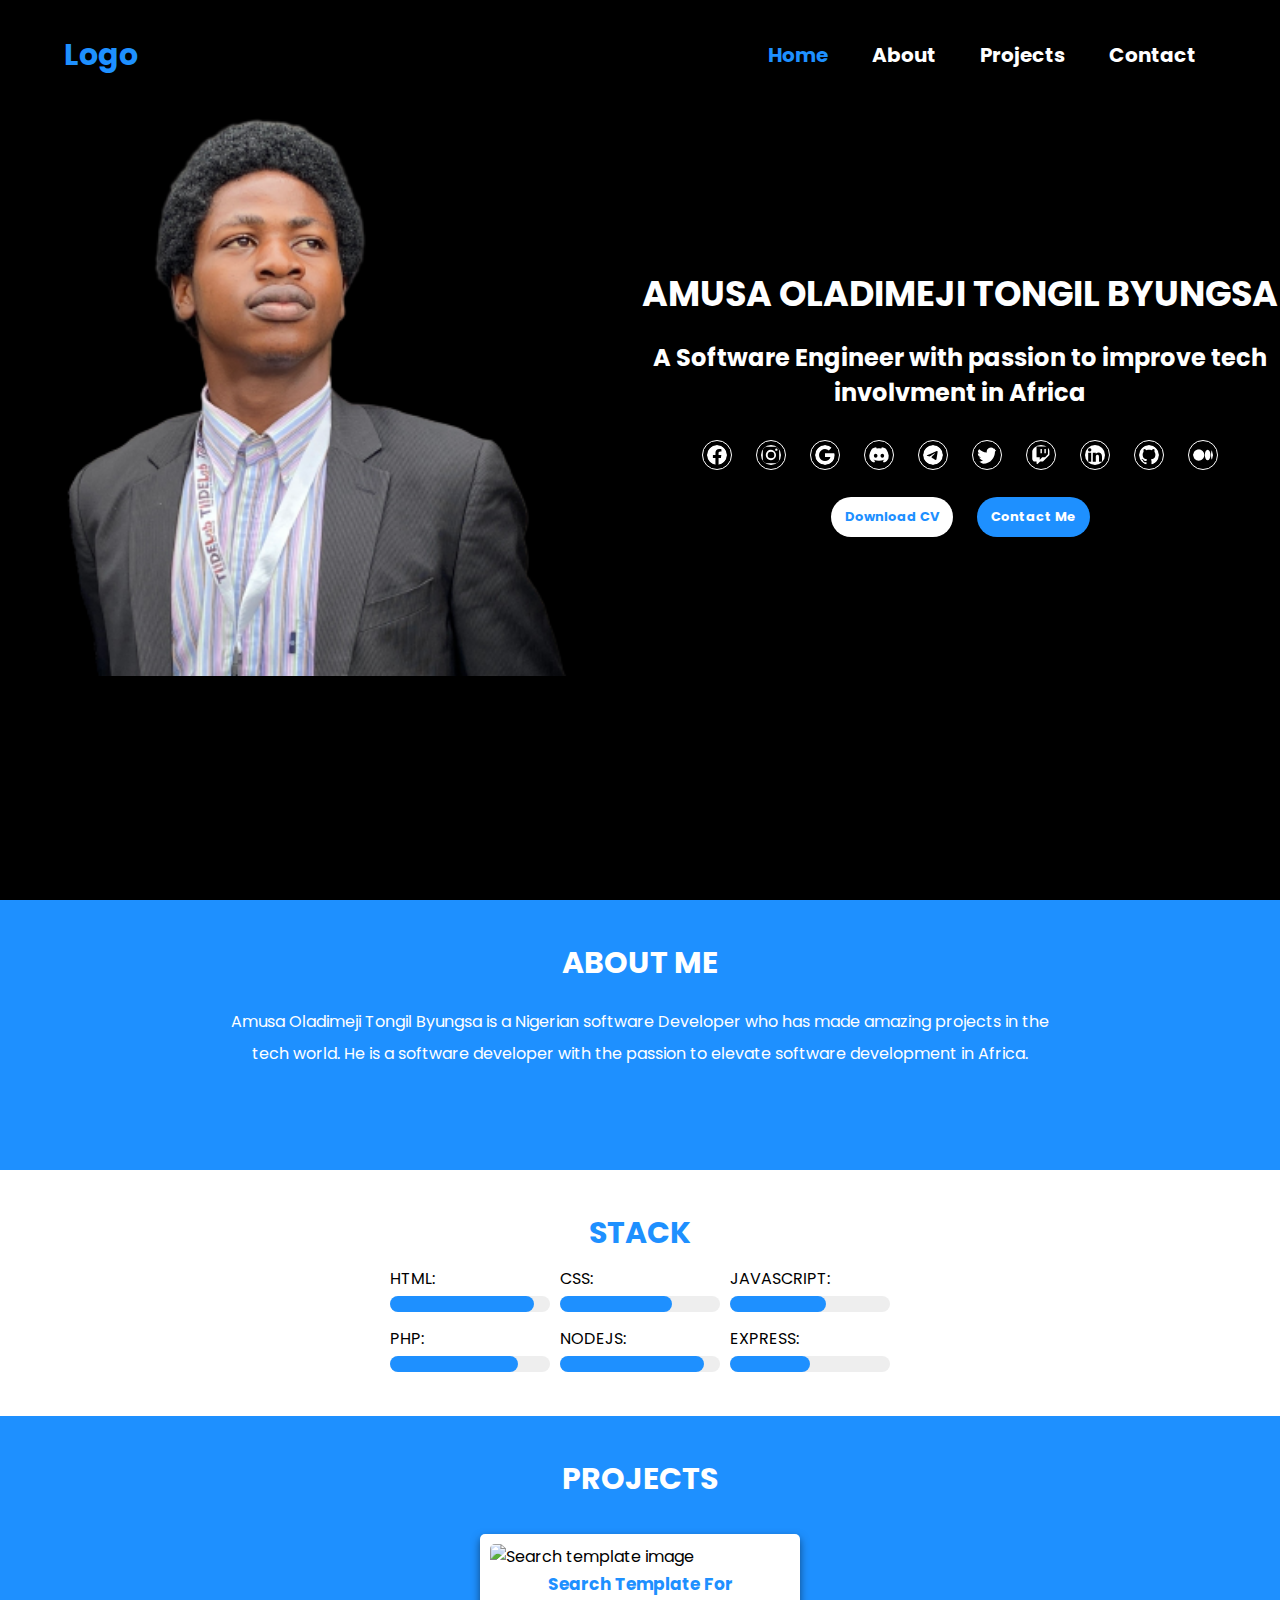
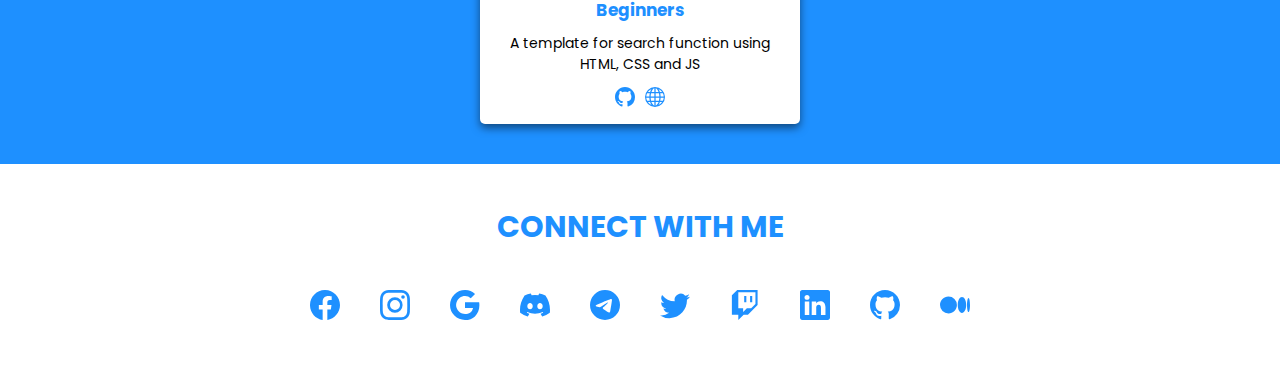
==== index.html @ 8dce2aa2 "added youtube to sitemap" ====
<!DOCTYPE html>
<html lang="en">
<head>
    <meta charset="UTF-8">
    <meta name="viewport" content="width=device-width, initial-scale=1.0">
    <meta name="keywords" content="smartbizlord,Pladimeji, Amusa, Amusa Oladimeji Tongil Byungsa, Amusa Oladimeji, software engineer, backend engineer, software developer, website engineer">
    <meta name="description" content="Amusa Oladimeji Tongil Byungsa is a Software Engineer with passion to improve tech involvment in Africa">
    <title>Amusa Oladimeji Tongil Byungsa Portfolio | Homepage</title>
    <link rel="stylesheet" href="css/style.css">
</head>
<body>
    <!--NAVIGATION SECTION-->
    <header class="home">
        <section class="header-content-wrapper">
            <div class="logo">Logo</div>
            <nav class="nav-link-wrapper">
                <a href="index.html" class="navlink active">Home</a><hr>
                <a href="about.html" class="navlink">About</a><hr>
                <a href="work.html" class="navlink">Projects</a><hr>
                <a href="contact.html" class="navlink">Contact</a><hr>
            </nav>
            <div class="hamburger open" id="open-menu">
                <a id="open-menu">
                    <svg xmlns="http://www.w3.org/2000/svg" width="16" height="16" fill="currentColor" viewBox="0 0 16 16">
                        <path fill-rule="evenodd" d="M2.5 12a.5.5 0 0 1 .5-.5h10a.5.5 0 0 1 0 1H3a.5.5 0 0 1-.5-.5zm0-4a.5.5 0 0 1 .5-.5h10a.5.5 0 0 1 0 1H3a.5.5 0 0 1-.5-.5zm0-4a.5.5 0 0 1 .5-.5h10a.5.5 0 0 1 0 1H3a.5.5 0 0 1-.5-.5z"/>
                    </svg>
                </a>
            </div>
            <div class="hamburger close activated" id="close-menu">
                <a id="close-menu">
                  <svg xmlns="http://www.w3.org/2000/svg" width="16" height="16" fill="currentColor" viewBox="0 0 16 16">
                    <path d="M14 1a1 1 0 0 1 1 1v12a1 1 0 0 1-1 1H2a1 1 0 0 1-1-1V2a1 1 0 0 1 1-1h12zM2 0a2 2 0 0 0-2 2v12a2 2 0 0 0 2 2h12a2 2 0 0 0 2-2V2a2 2 0 0 0-2-2H2z"/>
                    <path d="M4.646 4.646a.5.5 0 0 1 .708 0L8 7.293l2.646-2.647a.5.5 0 0 1 .708.708L8.707 8l2.647 2.646a.5.5 0 0 1-.708.708L8 8.707l-2.646 2.647a.5.5 0 0 1-.708-.708L7.293 8 4.646 5.354a.5.5 0 0 1 0-.708z"/>
                  </svg>
                </a>
            </div>
        </section>

    <!--HERO SECTION-->
    <section class="hero-wrapper">
        <div>
            <img src="img/profile-image.png" alt="Amusa Oladimeji Tongil Byungsa profile picture" class="profile-image">
        </div>
        <div>
            <h2 class="full-name">Amusa Oladimeji Tongil Byungsa</h2>
            <p class="brief">A Software Engineer with passion to improve tech involvment in Africa</p>
            <section class="hero-media-wrapper">
                <!--Facebook SVG-->
                <a href="https://m.facebook.com/smartbizlord" target="_blank" rel="noopener noreferrer">
                    <svg xmlns="http://www.w3.org/2000/svg" width="16" height="16" fill="currentColor" class="bi bi-facebook" viewBox="0 0 16 16">
                        <path d="M16 8.049c0-4.446-3.582-8.05-8-8.05C3.58 0-.002 3.603-.002 8.05c0 4.017 2.926 7.347 6.75 7.951v-5.625h-2.03V8.05H6.75V6.275c0-2.017 1.195-3.131 3.022-3.131.876 0 1.791.157 1.791.157v1.98h-1.009c-.993 0-1.303.621-1.303 1.258v1.51h2.218l-.354 2.326H9.25V16c3.824-.604 6.75-3.934 6.75-7.951z"/>
                    </svg>
                </a>

                <!--Instagram SVG-->
                <a href="http://instagram.com/smartbizlord?igshid=YmMyMTA2M2Y=" target="_blank" rel="noopener noreferrer">
                    <svg xmlns="http://www.w3.org/2000/svg" width="16" height="16" fill="currentColor" class="bi bi-instagram" viewBox="0 0 16 16">
                        <path d="M8 0C5.829 0 5.556.01 4.703.048 3.85.088 3.269.222 2.76.42a3.917 3.917 0 0 0-1.417.923A3.927 3.927 0 0 0 .42 2.76C.222 3.268.087 3.85.048 4.7.01 5.555 0 5.827 0 8.001c0 2.172.01 2.444.048 3.297.04.852.174 1.433.372 1.942.205.526.478.972.923 1.417.444.445.89.719 1.416.923.51.198 1.09.333 1.942.372C5.555 15.99 5.827 16 8 16s2.444-.01 3.298-.048c.851-.04 1.434-.174 1.943-.372a3.916 3.916 0 0 0 1.416-.923c.445-.445.718-.891.923-1.417.197-.509.332-1.09.372-1.942C15.99 10.445 16 10.173 16 8s-.01-2.445-.048-3.299c-.04-.851-.175-1.433-.372-1.941a3.926 3.926 0 0 0-.923-1.417A3.911 3.911 0 0 0 13.24.42c-.51-.198-1.092-.333-1.943-.372C10.443.01 10.172 0 7.998 0h.003zm-.717 1.442h.718c2.136 0 2.389.007 3.232.046.78.035 1.204.166 1.486.275.373.145.64.319.92.599.28.28.453.546.598.92.11.281.24.705.275 1.485.039.843.047 1.096.047 3.231s-.008 2.389-.047 3.232c-.035.78-.166 1.203-.275 1.485a2.47 2.47 0 0 1-.599.919c-.28.28-.546.453-.92.598-.28.11-.704.24-1.485.276-.843.038-1.096.047-3.232.047s-2.39-.009-3.233-.047c-.78-.036-1.203-.166-1.485-.276a2.478 2.478 0 0 1-.92-.598 2.48 2.48 0 0 1-.6-.92c-.109-.281-.24-.705-.275-1.485-.038-.843-.046-1.096-.046-3.233 0-2.136.008-2.388.046-3.231.036-.78.166-1.204.276-1.486.145-.373.319-.64.599-.92.28-.28.546-.453.92-.598.282-.11.705-.24 1.485-.276.738-.034 1.024-.044 2.515-.045v.002zm4.988 1.328a.96.96 0 1 0 0 1.92.96.96 0 0 0 0-1.92zm-4.27 1.122a4.109 4.109 0 1 0 0 8.217 4.109 4.109 0 0 0 0-8.217zm0 1.441a2.667 2.667 0 1 1 0 5.334 2.667 2.667 0 0 1 0-5.334z"/>
                    </svg>
                </a>
                
                <!--Google SVG-->
                <a href="mailto:smartbizlord@gmail.com" target="_blank" rel="noopener noreferrer">
                    <svg xmlns="http://www.w3.org/2000/svg" width="16" height="16" fill="currentColor" class="bi bi-google" viewBox="0 0 16 16">
                        <path d="M15.545 6.558a9.42 9.42 0 0 1 .139 1.626c0 2.434-.87 4.492-2.384 5.885h.002C11.978 15.292 10.158 16 8 16A8 8 0 1 1 8 0a7.689 7.689 0 0 1 5.352 2.082l-2.284 2.284A4.347 4.347 0 0 0 8 3.166c-2.087 0-3.86 1.408-4.492 3.304a4.792 4.792 0 0 0 0 3.063h.003c.635 1.893 2.405 3.301 4.492 3.301 1.078 0 2.004-.276 2.722-.764h-.003a3.702 3.702 0 0 0 1.599-2.431H8v-3.08h7.545z"/>
                    </svg>
                </a>

                <!--Discord SVG-->
                <a href="http://discordapp.com/users/smartbizlord#2429" target="_blank" rel="noopener noreferrer">
                    <svg xmlns="http://www.w3.org/2000/svg" width="16" height="16" fill="currentColor" class="bi bi-discord" viewBox="0 0 16 16">
                        <path d="M13.545 2.907a13.227 13.227 0 0 0-3.257-1.011.05.05 0 0 0-.052.025c-.141.25-.297.577-.406.833a12.19 12.19 0 0 0-3.658 0 8.258 8.258 0 0 0-.412-.833.051.051 0 0 0-.052-.025c-1.125.194-2.22.534-3.257 1.011a.041.041 0 0 0-.021.018C.356 6.024-.213 9.047.066 12.032c.001.014.01.028.021.037a13.276 13.276 0 0 0 3.995 2.02.05.05 0 0 0 .056-.019c.308-.42.582-.863.818-1.329a.05.05 0 0 0-.01-.059.051.051 0 0 0-.018-.011 8.875 8.875 0 0 1-1.248-.595.05.05 0 0 1-.02-.066.051.051 0 0 1 .015-.019c.084-.063.168-.129.248-.195a.05.05 0 0 1 .051-.007c2.619 1.196 5.454 1.196 8.041 0a.052.052 0 0 1 .053.007c.08.066.164.132.248.195a.051.051 0 0 1-.004.085 8.254 8.254 0 0 1-1.249.594.05.05 0 0 0-.03.03.052.052 0 0 0 .003.041c.24.465.515.909.817 1.329a.05.05 0 0 0 .056.019 13.235 13.235 0 0 0 4.001-2.02.049.049 0 0 0 .021-.037c.334-3.451-.559-6.449-2.366-9.106a.034.034 0 0 0-.02-.019Zm-8.198 7.307c-.789 0-1.438-.724-1.438-1.612 0-.889.637-1.613 1.438-1.613.807 0 1.45.73 1.438 1.613 0 .888-.637 1.612-1.438 1.612Zm5.316 0c-.788 0-1.438-.724-1.438-1.612 0-.889.637-1.613 1.438-1.613.807 0 1.451.73 1.438 1.613 0 .888-.631 1.612-1.438 1.612Z"/>
                    </svg>
                </a>
                
                <!--Telegram SVG-->
                <a href="http://t.me/smartbizlord" target="_blank" rel="noopener noreferrer">
                    <svg xmlns="http://www.w3.org/2000/svg" width="16" height="16" fill="currentColor" class="bi bi-telegram" viewBox="0 0 16 16">
                        <path d="M16 8A8 8 0 1 1 0 8a8 8 0 0 1 16 0zM8.287 5.906c-.778.324-2.334.994-4.666 2.01-.378.15-.577.298-.595.442-.03.243.275.339.69.47l.175.055c.408.133.958.288 1.243.294.26.006.549-.1.868-.32 2.179-1.471 3.304-2.214 3.374-2.23.05-.012.12-.026.166.016.047.041.042.12.037.141-.03.129-1.227 1.241-1.846 1.817-.193.18-.33.307-.358.336a8.154 8.154 0 0 1-.188.186c-.38.366-.664.64.015 1.088.327.216.589.393.85.571.284.194.568.387.936.629.093.06.183.125.27.187.331.236.63.448.997.414.214-.02.435-.22.547-.82.265-1.417.786-4.486.906-5.751a1.426 1.426 0 0 0-.013-.315.337.337 0 0 0-.114-.217.526.526 0 0 0-.31-.093c-.3.005-.763.166-2.984 1.09z"/>
                    </svg>
                </a>
                
                <!--Twitter SVG-->
                <a href="http://twitter.com/smartbizlord" target="_blank" rel="noopener noreferrer">
                    <svg xmlns="http://www.w3.org/2000/svg" width="16" height="16" fill="currentColor" class="bi bi-twitter" viewBox="0 0 16 16">
                        <path d="M5.026 15c6.038 0 9.341-5.003 9.341-9.334 0-.14 0-.282-.006-.422A6.685 6.685 0 0 0 16 3.542a6.658 6.658 0 0 1-1.889.518 3.301 3.301 0 0 0 1.447-1.817 6.533 6.533 0 0 1-2.087.793A3.286 3.286 0 0 0 7.875 6.03a9.325 9.325 0 0 1-6.767-3.429 3.289 3.289 0 0 0 1.018 4.382A3.323 3.323 0 0 1 .64 6.575v.045a3.288 3.288 0 0 0 2.632 3.218 3.203 3.203 0 0 1-.865.115 3.23 3.23 0 0 1-.614-.057 3.283 3.283 0 0 0 3.067 2.277A6.588 6.588 0 0 1 .78 13.58a6.32 6.32 0 0 1-.78-.045A9.344 9.344 0 0 0 5.026 15z"/>
                    </svg>
                </a>
                
                <!--Twitch SVG-->
                <a href="http://twitch.tv/smartbizlord" target="_blank" rel="noopener noreferrer">
                    <svg xmlns="http://www.w3.org/2000/svg" width="16" height="16" fill="currentColor" class="bi bi-twitch" viewBox="0 0 16 16">
                        <path d="M3.857 0 1 2.857v10.286h3.429V16l2.857-2.857H9.57L14.714 8V0H3.857zm9.714 7.429-2.285 2.285H9l-2 2v-2H4.429V1.143h9.142v6.286z"/>
                        <path d="M11.857 3.143h-1.143V6.57h1.143V3.143zm-3.143 0H7.571V6.57h1.143V3.143z"/>
                    </svg>
                </a>
                
                <!--LinkedIn SVG-->
                <a href="http://www.linkedin.com/in/smartbizlord" target="_blank" rel="noopener noreferrer">
                    <svg xmlns="http://www.w3.org/2000/svg" width="16" height="16" fill="currentColor" class="bi bi-linkedin" viewBox="0 0 16 16">
                        <path d="M0 1.146C0 .513.526 0 1.175 0h13.65C15.474 0 16 .513 16 1.146v13.708c0 .633-.526 1.146-1.175 1.146H1.175C.526 16 0 15.487 0 14.854V1.146zm4.943 12.248V6.169H2.542v7.225h2.401zm-1.2-8.212c.837 0 1.358-.554 1.358-1.248-.015-.709-.52-1.248-1.342-1.248-.822 0-1.359.54-1.359 1.248 0 .694.521 1.248 1.327 1.248h.016zm4.908 8.212V9.359c0-.216.016-.432.08-.586.173-.431.568-.878 1.232-.878.869 0 1.216.662 1.216 1.634v3.865h2.401V9.25c0-2.22-1.184-3.252-2.764-3.252-1.274 0-1.845.7-2.165 1.193v.025h-.016a5.54 5.54 0 0 1 .016-.025V6.169h-2.4c.03.678 0 7.225 0 7.225h2.4z"/>
                    </svg>
                </a>
                
                <!--Github SVG-->
                <a href="http://github.com/smartbizlord" target="_blank" rel="noopener noreferrer">
                    <svg xmlns="http://www.w3.org/2000/svg" width="16" height="16" fill="currentColor" class="bi bi-github" viewBox="0 0 16 16">
                        <path d="M8 0C3.58 0 0 3.58 0 8c0 3.54 2.29 6.53 5.47 7.59.4.07.55-.17.55-.38 0-.19-.01-.82-.01-1.49-2.01.37-2.53-.49-2.69-.94-.09-.23-.48-.94-.82-1.13-.28-.15-.68-.52-.01-.53.63-.01 1.08.58 1.23.82.72 1.21 1.87.87 2.33.66.07-.52.28-.87.51-1.07-1.78-.2-3.64-.89-3.64-3.95 0-.87.31-1.59.82-2.15-.08-.2-.36-1.02.08-2.12 0 0 .67-.21 2.2.82.64-.18 1.32-.27 2-.27.68 0 1.36.09 2 .27 1.53-1.04 2.2-.82 2.2-.82.44 1.1.16 1.92.08 2.12.51.56.82 1.27.82 2.15 0 3.07-1.87 3.75-3.65 3.95.29.25.54.73.54 1.48 0 1.07-.01 1.93-.01 2.2 0 .21.15.46.55.38A8.012 8.012 0 0 0 16 8c0-4.42-3.58-8-8-8z"/>
                    </svg>
                </a>
                
                <!--Medium SVG-->
                <a href="http://medium.com/@amusa.tongil" target="_blank" rel="noopener noreferrer">
                    <svg xmlns="http://www.w3.org/2000/svg" width="16" height="16" fill="currentColor" class="bi bi-medium" viewBox="0 0 16 16">
                        <path d="M9.025 8c0 2.485-2.02 4.5-4.513 4.5A4.506 4.506 0 0 1 0 8c0-2.486 2.02-4.5 4.512-4.5A4.506 4.506 0 0 1 9.025 8zm4.95 0c0 2.34-1.01 4.236-2.256 4.236-1.246 0-2.256-1.897-2.256-4.236 0-2.34 1.01-4.236 2.256-4.236 1.246 0 2.256 1.897 2.256 4.236zM16 8c0 2.096-.355 3.795-.794 3.795-.438 0-.793-1.7-.793-3.795 0-2.096.355-3.795.794-3.795.438 0 .793 1.699.793 3.795z"/>
                    </svg>
                </a>
                <div class="hero-btns-wrapper">
                    <button class="btn download-btn">Download CV</button>
                    <button class="btn contact-btn">Contact Me</button>
                </div>
        </div>
        <div class="hero-btns-wrapper-pseudo">
            <button class="btn download-btn">Download CV</button>
            <button class="btn contact-btn">Contact Me</button>
        </div>
    </section>
    </header>

    <!--Header Overlay class="navlink"-->
    <div class="header-overlay"></div>

    <main class="index-main">
        <!--About Section-->
        <section id="about" class="about-me section">
            <center><div>
                <h2>About me</h2>
                <p class="about-brief">
                    Amusa Oladimeji Tongil Byungsa is a Nigerian software Developer who has made amazing projects in the tech world. He is a software developer with the passion to elevate software development in Africa.
                </p>
            </div></center>
        </section>

        <!--Stack section-->

        <section class="section stacks-section">
            <h2>Stack</h2>
            <section class="stack-group">
                <div class="stack-progress-wrapper">
                    <label for="html-progress">HTML:</label>
                    <progress id="html-progress" class="stack-progress" value="90" max="100">90%</progress>
                </div>
                <div class="stack-progress-wrapper">
                    <label for="css-progress">CSS:</label>
                    <progress id="css-progress" class="stack-progress" value="70" max="100"></progress>
                </div>
                <div class="stack-progress-wrapper">
                    <label for="js-progress">JAVASCRIPT:</label>
                    <progress id="js-progress" class="stack-progress" value="60" max="100"></progress>
                </div>
            </section>
            <section class="stack-group">
                <div class="stack-progress-wrapper">
                    <label for="netlify-progress">PHP:</label>
                    <progress id="netlify-progress" class="stack-progress" value="80" max="100"></progress>
                </div>
                <div class="stack-progress-wrapper">
                    <label for="node-progress">NODEJS:</label>
                    <progress id="node-progress" class="stack-progress" value="90" max="100"></progress>
                </div>
                <div class="stack-progress-wrapper">
                    <label for="express-progress">EXPRESS:</label>
                    <progress id="express-progress" class="stack-progress" value="50" max="100"></progress>
                </div>
            </section>
        </section>

        <!--Projects section-->
        <section id="projects" class="section project-section">
            <h2>Projects</h2>
            <!--wrap 3 projects in each section-->
            <!--<section class="project-card-wrapper"></section>-->
            <section class="project-card-wrapper">
                <div class="project-card">
                    <!-- <img src="https://user-images.githubusercontent.com/103539335/167999310-fd271258-9049-498a-86ba-95f302781c7f.png" alt=""> -->
                    <img src="https://user-images.githubusercontent.com/103539335/177019702-2bf58345-4f06-46ae-a98e-6f5e9819e5c1.png" alt="Search template image">
                    <section class="card-content">
                        <h3 class="project-title">Search Template For Beginners</h3>
                        <p class="project-brief">A template for search function using HTML, CSS and JS</p>
                    </section>
                    <section class="project-links">
                        <a href="https://github.com/smartbizlord/search-template" target="_blank" rel="noopener noreferrer">
                            <svg xmlns="http://www.w3.org/2000/svg" width="16" height="16" fill="currentColor" class="bi bi-github" viewBox="0 0 16 16">
                                <path d="M8 0C3.58 0 0 3.58 0 8c0 3.54 2.29 6.53 5.47 7.59.4.07.55-.17.55-.38 0-.19-.01-.82-.01-1.49-2.01.37-2.53-.49-2.69-.94-.09-.23-.48-.94-.82-1.13-.28-.15-.68-.52-.01-.53.63-.01 1.08.58 1.23.82.72 1.21 1.87.87 2.33.66.07-.52.28-.87.51-1.07-1.78-.2-3.64-.89-3.64-3.95 0-.87.31-1.59.82-2.15-.08-.2-.36-1.02.08-2.12 0 0 .67-.21 2.2.82.64-.18 1.32-.27 2-.27.68 0 1.36.09 2 .27 1.53-1.04 2.2-.82 2.2-.82.44 1.1.16 1.92.08 2.12.51.56.82 1.27.82 2.15 0 3.07-1.87 3.75-3.65 3.95.29.25.54.73.54 1.48 0 1.07-.01 1.93-.01 2.2 0 .21.15.46.55.38A8.012 8.012 0 0 0 16 8c0-4.42-3.58-8-8-8z"/>
                            </svg>
                        </a>
                        <a href="https://smartbizlord-search.netlify.app" target="_blank" rel="noopener noreferrer">
                            <svg xmlns="http://www.w3.org/2000/svg" width="16" height="16" fill="currentColor" class="bi bi-globe" viewBox="0 0 16 16">
                                <path d="M0 8a8 8 0 1 1 16 0A8 8 0 0 1 0 8zm7.5-6.923c-.67.204-1.335.82-1.887 1.855A7.97 7.97 0 0 0 5.145 4H7.5V1.077zM4.09 4a9.267 9.267 0 0 1 .64-1.539 6.7 6.7 0 0 1 .597-.933A7.025 7.025 0 0 0 2.255 4H4.09zm-.582 3.5c.03-.877.138-1.718.312-2.5H1.674a6.958 6.958 0 0 0-.656 2.5h2.49zM4.847 5a12.5 12.5 0 0 0-.338 2.5H7.5V5H4.847zM8.5 5v2.5h2.99a12.495 12.495 0 0 0-.337-2.5H8.5zM4.51 8.5a12.5 12.5 0 0 0 .337 2.5H7.5V8.5H4.51zm3.99 0V11h2.653c.187-.765.306-1.608.338-2.5H8.5zM5.145 12c.138.386.295.744.468 1.068.552 1.035 1.218 1.65 1.887 1.855V12H5.145zm.182 2.472a6.696 6.696 0 0 1-.597-.933A9.268 9.268 0 0 1 4.09 12H2.255a7.024 7.024 0 0 0 3.072 2.472zM3.82 11a13.652 13.652 0 0 1-.312-2.5h-2.49c.062.89.291 1.733.656 2.5H3.82zm6.853 3.472A7.024 7.024 0 0 0 13.745 12H11.91a9.27 9.27 0 0 1-.64 1.539 6.688 6.688 0 0 1-.597.933zM8.5 12v2.923c.67-.204 1.335-.82 1.887-1.855.173-.324.33-.682.468-1.068H8.5zm3.68-1h2.146c.365-.767.594-1.61.656-2.5h-2.49a13.65 13.65 0 0 1-.312 2.5zm2.802-3.5a6.959 6.959 0 0 0-.656-2.5H12.18c.174.782.282 1.623.312 2.5h2.49zM11.27 2.461c.247.464.462.98.64 1.539h1.835a7.024 7.024 0 0 0-3.072-2.472c.218.284.418.598.597.933zM10.855 4a7.966 7.966 0 0 0-.468-1.068C9.835 1.897 9.17 1.282 8.5 1.077V4h2.355z"/>
                              </svg>
                        </a>
                    </section>
                </div>
            </section>
        </section>

        <!--Social media section-->

        <section class="section connect-with-me">
            <h2>Connect with me</h2>
            <section class="social-account-wrapper">
                <!--Facebook SVG-->
                <a href="https://m.facebook.com/smartbizlord" target="_blank" rel="noopener noreferrer">
                    <svg xmlns="http://www.w3.org/2000/svg" width="16" height="16" fill="currentColor" class="bi bi-facebook" viewBox="0 0 16 16">
                        <path d="M16 8.049c0-4.446-3.582-8.05-8-8.05C3.58 0-.002 3.603-.002 8.05c0 4.017 2.926 7.347 6.75 7.951v-5.625h-2.03V8.05H6.75V6.275c0-2.017 1.195-3.131 3.022-3.131.876 0 1.791.157 1.791.157v1.98h-1.009c-.993 0-1.303.621-1.303 1.258v1.51h2.218l-.354 2.326H9.25V16c3.824-.604 6.75-3.934 6.75-7.951z"/>
                    </svg>
                </a>

                <!--Instagram SVG-->
                <a href="http://instagram.com/smartbizlord?igshid=YmMyMTA2M2Y=" target="_blank" rel="noopener noreferrer">
                    <svg xmlns="http://www.w3.org/2000/svg" width="16" height="16" fill="currentColor" class="bi bi-instagram" viewBox="0 0 16 16">
                        <path d="M8 0C5.829 0 5.556.01 4.703.048 3.85.088 3.269.222 2.76.42a3.917 3.917 0 0 0-1.417.923A3.927 3.927 0 0 0 .42 2.76C.222 3.268.087 3.85.048 4.7.01 5.555 0 5.827 0 8.001c0 2.172.01 2.444.048 3.297.04.852.174 1.433.372 1.942.205.526.478.972.923 1.417.444.445.89.719 1.416.923.51.198 1.09.333 1.942.372C5.555 15.99 5.827 16 8 16s2.444-.01 3.298-.048c.851-.04 1.434-.174 1.943-.372a3.916 3.916 0 0 0 1.416-.923c.445-.445.718-.891.923-1.417.197-.509.332-1.09.372-1.942C15.99 10.445 16 10.173 16 8s-.01-2.445-.048-3.299c-.04-.851-.175-1.433-.372-1.941a3.926 3.926 0 0 0-.923-1.417A3.911 3.911 0 0 0 13.24.42c-.51-.198-1.092-.333-1.943-.372C10.443.01 10.172 0 7.998 0h.003zm-.717 1.442h.718c2.136 0 2.389.007 3.232.046.78.035 1.204.166 1.486.275.373.145.64.319.92.599.28.28.453.546.598.92.11.281.24.705.275 1.485.039.843.047 1.096.047 3.231s-.008 2.389-.047 3.232c-.035.78-.166 1.203-.275 1.485a2.47 2.47 0 0 1-.599.919c-.28.28-.546.453-.92.598-.28.11-.704.24-1.485.276-.843.038-1.096.047-3.232.047s-2.39-.009-3.233-.047c-.78-.036-1.203-.166-1.485-.276a2.478 2.478 0 0 1-.92-.598 2.48 2.48 0 0 1-.6-.92c-.109-.281-.24-.705-.275-1.485-.038-.843-.046-1.096-.046-3.233 0-2.136.008-2.388.046-3.231.036-.78.166-1.204.276-1.486.145-.373.319-.64.599-.92.28-.28.546-.453.92-.598.282-.11.705-.24 1.485-.276.738-.034 1.024-.044 2.515-.045v.002zm4.988 1.328a.96.96 0 1 0 0 1.92.96.96 0 0 0 0-1.92zm-4.27 1.122a4.109 4.109 0 1 0 0 8.217 4.109 4.109 0 0 0 0-8.217zm0 1.441a2.667 2.667 0 1 1 0 5.334 2.667 2.667 0 0 1 0-5.334z"/>
                    </svg>
                </a>
                
                <!--Google SVG-->
                <a href="mailto:smartbizlord@gmail.com" target="_blank" rel="noopener noreferrer">
                    <svg xmlns="http://www.w3.org/2000/svg" width="16" height="16" fill="currentColor" class="bi bi-google" viewBox="0 0 16 16">
                        <path d="M15.545 6.558a9.42 9.42 0 0 1 .139 1.626c0 2.434-.87 4.492-2.384 5.885h.002C11.978 15.292 10.158 16 8 16A8 8 0 1 1 8 0a7.689 7.689 0 0 1 5.352 2.082l-2.284 2.284A4.347 4.347 0 0 0 8 3.166c-2.087 0-3.86 1.408-4.492 3.304a4.792 4.792 0 0 0 0 3.063h.003c.635 1.893 2.405 3.301 4.492 3.301 1.078 0 2.004-.276 2.722-.764h-.003a3.702 3.702 0 0 0 1.599-2.431H8v-3.08h7.545z"/>
                    </svg>
                </a>

                <!--Discord SVG-->
                <a href="http://discordapp.com/users/smartbizlord#2429" target="_blank" rel="noopener noreferrer">
                    <svg xmlns="http://www.w3.org/2000/svg" width="16" height="16" fill="currentColor" class="bi bi-discord" viewBox="0 0 16 16">
                        <path d="M13.545 2.907a13.227 13.227 0 0 0-3.257-1.011.05.05 0 0 0-.052.025c-.141.25-.297.577-.406.833a12.19 12.19 0 0 0-3.658 0 8.258 8.258 0 0 0-.412-.833.051.051 0 0 0-.052-.025c-1.125.194-2.22.534-3.257 1.011a.041.041 0 0 0-.021.018C.356 6.024-.213 9.047.066 12.032c.001.014.01.028.021.037a13.276 13.276 0 0 0 3.995 2.02.05.05 0 0 0 .056-.019c.308-.42.582-.863.818-1.329a.05.05 0 0 0-.01-.059.051.051 0 0 0-.018-.011 8.875 8.875 0 0 1-1.248-.595.05.05 0 0 1-.02-.066.051.051 0 0 1 .015-.019c.084-.063.168-.129.248-.195a.05.05 0 0 1 .051-.007c2.619 1.196 5.454 1.196 8.041 0a.052.052 0 0 1 .053.007c.08.066.164.132.248.195a.051.051 0 0 1-.004.085 8.254 8.254 0 0 1-1.249.594.05.05 0 0 0-.03.03.052.052 0 0 0 .003.041c.24.465.515.909.817 1.329a.05.05 0 0 0 .056.019 13.235 13.235 0 0 0 4.001-2.02.049.049 0 0 0 .021-.037c.334-3.451-.559-6.449-2.366-9.106a.034.034 0 0 0-.02-.019Zm-8.198 7.307c-.789 0-1.438-.724-1.438-1.612 0-.889.637-1.613 1.438-1.613.807 0 1.45.73 1.438 1.613 0 .888-.637 1.612-1.438 1.612Zm5.316 0c-.788 0-1.438-.724-1.438-1.612 0-.889.637-1.613 1.438-1.613.807 0 1.451.73 1.438 1.613 0 .888-.631 1.612-1.438 1.612Z"/>
                    </svg>
                </a>
                
                <!--Telegram SVG-->
                <a href="http://t.me/smartbizlord" target="_blank" rel="noopener noreferrer">
                    <svg xmlns="http://www.w3.org/2000/svg" width="16" height="16" fill="currentColor" class="bi bi-telegram" viewBox="0 0 16 16">
                        <path d="M16 8A8 8 0 1 1 0 8a8 8 0 0 1 16 0zM8.287 5.906c-.778.324-2.334.994-4.666 2.01-.378.15-.577.298-.595.442-.03.243.275.339.69.47l.175.055c.408.133.958.288 1.243.294.26.006.549-.1.868-.32 2.179-1.471 3.304-2.214 3.374-2.23.05-.012.12-.026.166.016.047.041.042.12.037.141-.03.129-1.227 1.241-1.846 1.817-.193.18-.33.307-.358.336a8.154 8.154 0 0 1-.188.186c-.38.366-.664.64.015 1.088.327.216.589.393.85.571.284.194.568.387.936.629.093.06.183.125.27.187.331.236.63.448.997.414.214-.02.435-.22.547-.82.265-1.417.786-4.486.906-5.751a1.426 1.426 0 0 0-.013-.315.337.337 0 0 0-.114-.217.526.526 0 0 0-.31-.093c-.3.005-.763.166-2.984 1.09z"/>
                    </svg>
                </a>
                
                <!--Twitter SVG-->
                <a href="http://twitter.com/smartbizlord" target="_blank" rel="noopener noreferrer">
                    <svg xmlns="http://www.w3.org/2000/svg" width="16" height="16" fill="currentColor" class="bi bi-twitter" viewBox="0 0 16 16">
                        <path d="M5.026 15c6.038 0 9.341-5.003 9.341-9.334 0-.14 0-.282-.006-.422A6.685 6.685 0 0 0 16 3.542a6.658 6.658 0 0 1-1.889.518 3.301 3.301 0 0 0 1.447-1.817 6.533 6.533 0 0 1-2.087.793A3.286 3.286 0 0 0 7.875 6.03a9.325 9.325 0 0 1-6.767-3.429 3.289 3.289 0 0 0 1.018 4.382A3.323 3.323 0 0 1 .64 6.575v.045a3.288 3.288 0 0 0 2.632 3.218 3.203 3.203 0 0 1-.865.115 3.23 3.23 0 0 1-.614-.057 3.283 3.283 0 0 0 3.067 2.277A6.588 6.588 0 0 1 .78 13.58a6.32 6.32 0 0 1-.78-.045A9.344 9.344 0 0 0 5.026 15z"/>
                    </svg>
                </a>
                
                <!--Twitch SVG-->
                <a href="http://twitch.tv/smartbizlord" target="_blank" rel="noopener noreferrer">
                    <svg xmlns="http://www.w3.org/2000/svg" width="16" height="16" fill="currentColor" class="bi bi-twitch" viewBox="0 0 16 16">
                        <path d="M3.857 0 1 2.857v10.286h3.429V16l2.857-2.857H9.57L14.714 8V0H3.857zm9.714 7.429-2.285 2.285H9l-2 2v-2H4.429V1.143h9.142v6.286z"/>
                        <path d="M11.857 3.143h-1.143V6.57h1.143V3.143zm-3.143 0H7.571V6.57h1.143V3.143z"/>
                    </svg>
                </a>
                
                <!--LinkedIn SVG-->
                <a href="http://www.linkedin.com/in/smartbizlord" target="_blank" rel="noopener noreferrer">
                    <svg xmlns="http://www.w3.org/2000/svg" width="16" height="16" fill="currentColor" class="bi bi-linkedin" viewBox="0 0 16 16">
                        <path d="M0 1.146C0 .513.526 0 1.175 0h13.65C15.474 0 16 .513 16 1.146v13.708c0 .633-.526 1.146-1.175 1.146H1.175C.526 16 0 15.487 0 14.854V1.146zm4.943 12.248V6.169H2.542v7.225h2.401zm-1.2-8.212c.837 0 1.358-.554 1.358-1.248-.015-.709-.52-1.248-1.342-1.248-.822 0-1.359.54-1.359 1.248 0 .694.521 1.248 1.327 1.248h.016zm4.908 8.212V9.359c0-.216.016-.432.08-.586.173-.431.568-.878 1.232-.878.869 0 1.216.662 1.216 1.634v3.865h2.401V9.25c0-2.22-1.184-3.252-2.764-3.252-1.274 0-1.845.7-2.165 1.193v.025h-.016a5.54 5.54 0 0 1 .016-.025V6.169h-2.4c.03.678 0 7.225 0 7.225h2.4z"/>
                    </svg>
                </a>
                
                <!--Github SVG-->
                <a href="http://github.com/smartbizlord" target="_blank" rel="noopener noreferrer">
                    <svg xmlns="http://www.w3.org/2000/svg" width="16" height="16" fill="currentColor" class="bi bi-github" viewBox="0 0 16 16">
                        <path d="M8 0C3.58 0 0 3.58 0 8c0 3.54 2.29 6.53 5.47 7.59.4.07.55-.17.55-.38 0-.19-.01-.82-.01-1.49-2.01.37-2.53-.49-2.69-.94-.09-.23-.48-.94-.82-1.13-.28-.15-.68-.52-.01-.53.63-.01 1.08.58 1.23.82.72 1.21 1.87.87 2.33.66.07-.52.28-.87.51-1.07-1.78-.2-3.64-.89-3.64-3.95 0-.87.31-1.59.82-2.15-.08-.2-.36-1.02.08-2.12 0 0 .67-.21 2.2.82.64-.18 1.32-.27 2-.27.68 0 1.36.09 2 .27 1.53-1.04 2.2-.82 2.2-.82.44 1.1.16 1.92.08 2.12.51.56.82 1.27.82 2.15 0 3.07-1.87 3.75-3.65 3.95.29.25.54.73.54 1.48 0 1.07-.01 1.93-.01 2.2 0 .21.15.46.55.38A8.012 8.012 0 0 0 16 8c0-4.42-3.58-8-8-8z"/>
                    </svg>
                </a>
                
                <!--Medium SVG-->
                <a href="http://medium.com/@amusa.tongil" target="_blank" rel="noopener noreferrer">
                    <svg xmlns="http://www.w3.org/2000/svg" width="16" height="16" fill="currentColor" class="bi bi-medium" viewBox="0 0 16 16">
                        <path d="M9.025 8c0 2.485-2.02 4.5-4.513 4.5A4.506 4.506 0 0 1 0 8c0-2.486 2.02-4.5 4.512-4.5A4.506 4.506 0 0 1 9.025 8zm4.95 0c0 2.34-1.01 4.236-2.256 4.236-1.246 0-2.256-1.897-2.256-4.236 0-2.34 1.01-4.236 2.256-4.236 1.246 0 2.256 1.897 2.256 4.236zM16 8c0 2.096-.355 3.795-.794 3.795-.438 0-.793-1.7-.793-3.795 0-2.096.355-3.795.794-3.795.438 0 .793 1.699.793 3.795z"/>
                    </svg>
                </a>
            </section>
        </section>
    </main>
    <script src="js/main.js"></script>
</body>
</html>
---- css/style.css ----
/*Import font family*/
@import url('https://fonts.googleapis.com/css2?family=Poppins&display=swap');

/*
dodgerlue color code
#1e90ff
*/

/*Reset browser*/

* {
    margin: 0;
    padding: 0;
    box-sizing: border-box;
    font-family: 'Poppins', sans-serif;
}

html {
    scroll-behavior: smooth;
}

/*Header section*/

.home {
    background:rgba(0, 0, 0);
    height: 100vh;
    position: relative;
}

.home .header-content-wrapper {
    z-index: 1;
    position: relative;
    display: flex;
    justify-content: space-between;
    align-items: center;
    padding: 2rem 4rem;
}

.home .header-overlay {
    background-color: rgba(0, 0, 0, 0.5);
    position: absolute;
    height: 100vh;
    width: 100%;
    top: 0;
}

/* for other pages */

.sticky-navbar {
    background: #000000;
    width: 100%;
    position: sticky;
    top: 0;
}

.header-content-wrapper {
    position: relative;
    display: flex;
    justify-content: space-between;
    align-items: center;
    padding: 2rem 4rem;
}

.header-content-wrapper hr {
    display: none;
}

.place-of-work-section {
    background-color: #1e90ff;
    min-height: 300px;
    display: flex;
    justify-content: center;
    align-items: center;
    flex-direction: column;
}

/*Logo*/

.logo {
    font-size: 30px;
    font-weight: bold;
    color: #1e90ff;
}

/*Nav links*/

.hamburger {
    color: #fff;
    display: none;
}

.navlink {
    color: #ffffff;
    font-size: 20px;
    font-weight: bold;
    text-decoration: none;
    transition: 0.5s;
    padding: 10px;
    margin: 10px;
}

.navlink.active {
    color: #1e90ff;
}

/*Hero section*/

.hero-wrapper {
    position: relative;
    z-index: 1;
    display: flex;
    /* flex-direction: column; */
    align-items: center;
}

.hero-wrapper div {
    flex: 1;
    text-align: center;
}

.profile-image {
    width: 88.5%;
}

.full-name {
    color: #ffffff;
    font-size: 35px;
    text-transform: uppercase;
    margin: 20px 0;
}

.brief {
    color: #ffffff;
    font-size: 24px;
    font-weight: bold;
    margin-bottom: 20px;
}

/*Icons*/

.hero-media-wrapper {
    padding: 10px auto;
}

.hero-media-wrapper a {
    text-decoration: none;
}

.hero-media-wrapper svg {
    width: 30px;
    height: 30px;
    fill: #ffffff;
    border: 1px solid #ffffff;
    border-radius: 50%;
    padding: 4px;
    margin: 10px;
    transition: 0.5s;
}

/*Buttons*/

.btn {
    background-color: #1e90ff;
    color: #ffffff;
    font-size: 13px;
    font-weight: bold;
    text-decoration: none;
    padding: 10px 14px;
    border-radius: 20px;
    border: none;
    margin: 10px;
    letter-spacing: 1;
    cursor: pointer;
    transition: 0.5s;
}

.btn:hover {
    opacity: 0.8;
}

.download-btn {
    background-color: #ffffff;
    color: #1e90ff;
}

.download-btn:hover {
    opacity: 0.8;
    background-color: #1e90ff;
    color: #ffffff;
}

/*Main bbody content*/

/* .index-main {
    margin-top: 40px;
} */

.section {
    padding: 40px;
}

.section h2 {
    font-size: 30px;
    font-weight: bold;
    color: #1e90ff;
    margin-bottom: 10px 0;
    text-transform: uppercase;
    text-align: center;
}

.about-me {
    margin: 0 auto;
    background-color: #1e90ff;
    padding-bottom: 100px;
}

.about-me div {
    width: 70%;
}

.about-me h2 {
    color: #ffffff;
}

.about-brief {
    text-align: center;
    margin-top: 20px;
    line-height: 2;
    color: #ffffff;
}

/*Currently working at*/

.index-place-of-work-section {
    margin: 40px 0;
    background-color: #1e90ff;
    min-height: 300px;
    display: flex;
    justify-content: center;
    align-items: center;
    flex-direction: column;
}

.place-of-work-section h2 {
    color: #ffffff;
}

.place-of-work-wrapper {
    text-align: center;
    margin: 40px 0;
}

.place-of-work-pill {
    background-color: #000000;
    color: #ffffff;
    padding: 10px;
    margin: 4px;
    border-radius: 26px;
    font-size: 14px;
    transition: 1.5s;
}

/*Project cards*/

.project-section {
    background-color: #1e90ff;
}

.project-section h2 {
    color: #ffffff;
}

.project-card-wrapper {
    display: flex;
    justify-content: center;
    align-items: center;
    /*flex-wrap: wrap;*/
    gap: 100px;
    margin-top: 2rem;
}

.project-card {
    padding: 10px;
    box-shadow: 0 4px 8px 0 rgba(0, 0, 0, 0.5);
    transition: 0.4s;
    border-radius: 5px;
    background-color: #ffffff;
    max-width: 100%;
}

.project-card img {
    width: 100%;
    height: 200px;
    border-radius: 5px;
}

.card-content {
    width: 300px;
    max-width: 100%;
    padding: 2px 16px;
}

.project-title {
    color: #1e90ff;
    margin-bottom: 10px;
    font-size: 17px;
    text-align: center;
}

.project-brief {
    font-size: 14px;
    margin-bottom: 10px;
    text-align: center;
}

.project-links {
    display: flex;
    justify-content: center;
    align-items: center;
    gap: 10px;
}

.project-links svg {
    width: 20px;
    height: 20px;
    fill: #1e90ff;
}

/*Stack section*/

/* .stacks-section {
    background-color: #1e90ff;
} */

.stack-group {
    display: flex;
    justify-content: center;
    align-items: center;
    margin-top: 10px;
    gap: 10px;
    flex-wrap: wrap;
}

/*for chrome*/

.stack-progress::-webkit-progress-bar {
    background-color: #eeeeee;
    border-radius: 100px;
}
.stack-progress::-webkit-progress-value {
    background-color: #1e90ff;
    border-radius: 100px;
}

/*for firefox*/

.stack-progress::-moz-progress-bar {
    background-color: #eeeeee;
    border-radius: 100px;
}

/*for IE*/
.stack-progress {
    color: #1e90ff;
    border-radius: 100px;
}

.stack-progress-wrapper label {
    display: block;
}

/*Service section*/

.service-section {
    margin: 40px 0;
    min-height: 300px;
    background-color: #1e90ff;
}

.service-section h2 {
    color: #ffffff;
    margin-bottom: 40px;
}

.service-card-wrapper {
    display: flex;
    justify-content: center;
    align-items: center;
    gap: 100px;
}

.service-card {
    background-color: #ffffff;
    box-shadow: 0 4px 8px 0 rgba(0, 0, 0, 0.5);
    transition: 0.4s;
    border-radius: 5px;
    padding: 20px;
    display: flex;
    flex-direction: column;
    justify-content: center;
    align-items: center;
}

.service-card:hover {
    box-shadow: 0 8px 16px 0 rgba(255, 255, 255, 0.5);
    background-color: #ffffff;
}

.service-card svg {
    width: 30px;
    height: 30px;
    color: #000000;
    fill: #000000;
    margin-bottom: 20px;
}

.service-card-content {
    text-align: center;
    padding: 2px 16px;
    width: 300px;
}

.service-title {
    color: #1e90ff;
    margin-bottom: 10px;
    font-size: 17px;
}

.service-brief {
    font-size: 14px;
    color: #000000;
}

/*Work with me sectionn*/

.form-section {
    background-color: #1e90ff;
}

.form-section h2,
.form-section label {
    color: #ffffff;
}

.form-section form {
    display: flex;
    flex-direction: column;
    justify-content: center;
    align-items: center;
    margin-top: 40px;
}

.form-group label {
    display: block;
    margin-bottom: 10px;
}

.form-group input {
    border: 1px solid #1e90ff;
    border-radius: 5px;
    padding: 10px;
    width: 400px;
    margin-bottom: 10px;
    font-size: 14px;
}

.form-group textarea {
    border: 1px solid #1e90ff;
    border-radius: 5px;
    padding: 10px;
    width: 400px;
    height: 350px;
    resize: none;
    margin-bottom: 10px;
}

.form-group button {
    background-color: #ffffff;
    color: #1e90ff;
    padding: 10px 14px;
    border-radius: 26px;
    font-size: 14px;
    cursor: pointer;
    border: none;
}

/*Social media icons*/

.connect-with-me {
    max-width: 100%;
}

.social-account-wrapper {
    display: flex;
    justify-content: center;
    align-items: center;
    gap: 40px;
    margin-top: 40px;
    margin-bottom: 0px;
    width: 100%;
}

.social-account-wrapper svg {
    width: 30px;
    height: 30px;
    fill: #1e90ff;
}

.social-account-wrapper svg:hover {
    fill: #000000;
    cursor: pointer;
    position: relative;
    bottom: 10px;
}


.gridy {
    display: grid;
    /* max-width: 100%; */
    grid-template-areas: "headed headed headed headed"
                         "grid1 grid2 grid3 grid4"
                         "grid5 grid6 grid7 grid8";
    grid-gap: 1rem;
    margin-top: 2rem;
}

.gridy img {
    max-width: 100%;
    height: 100%;
}

.grid-head {
    grid-area: headed;
    text-align: center;
    margin-bottom: 2rem;
}

.grid-1 {
    grid-area: grid1;
}

.grid-2 {
    grid-area: grid2;
}

.grid-3 {
    grid-area: grid3;
}

.grid-4 {
    grid-area: grid4;
}

.grid-5 {
    grid-area: grid5;
}

.grid-6 {
    grid-area: grid6;
}

.grid-7 {
    grid-area: grid7;
}

.grid-8 {
    grid-area: grid8;
}

.hero-btns-wrapper-pseudo {
    display: none;
}

@media (max-width: 500px) {
    /*Social media icons*/

.social-account-wrapper {
    display: flex;
    justify-content: center;
    align-items: center;
    gap: 20px;
    margin-top: 20px;
    margin-bottom: 0px;
    width: 100%;
}

.social-account-wrapper svg {
    width: 16px;
    height: 16px;
    fill: #1e90ff;
}

.header-content-wrapper {
    z-index: 1;
    position: relative;
    display: flex;
    flex-direction: column;
    justify-content: space-between;
    /* justify-content: flex-end; */
    align-items: center;
    /* align-items: flex-end; */
    padding: 2rem 4rem;
}

.home .header-content-wrapper {
    /* align-items: flex-end; */
    padding: 2rem 4rem;
}

.hamburger {
    display: block;
    position: fixed;
    top: 0.5rem;
    right: 1.5rem;
}

.hamburger svg {
    width: 3rem;
    height: 3rem;
    fill: #ffffff;
    border: 1px solid #ffffff;
    border-radius: 5px;
}

.logo {
    display: none;
}

.nav-link-wrapper {
    display: none;
    flex-direction: column;
}

.navlink {
    margin: 2px auto;
    font-size: 10px;
    /* border: #eeeeee 1px dotted;
    border-radius: 5px; */
}

.hero-wrapper {
    flex-direction: column;
}

.header-content-wrapper hr {
    display: block;
}

.profile-image {
    height: 20%;
    width: 50%;
    border-radius: 25%;
}

.full-name {
    font-size: 23px;
}

.brief {
    font-size: 18px;
}

.activated {
    display: none;
}
}

@media (min-width: 1245px) {
    
}
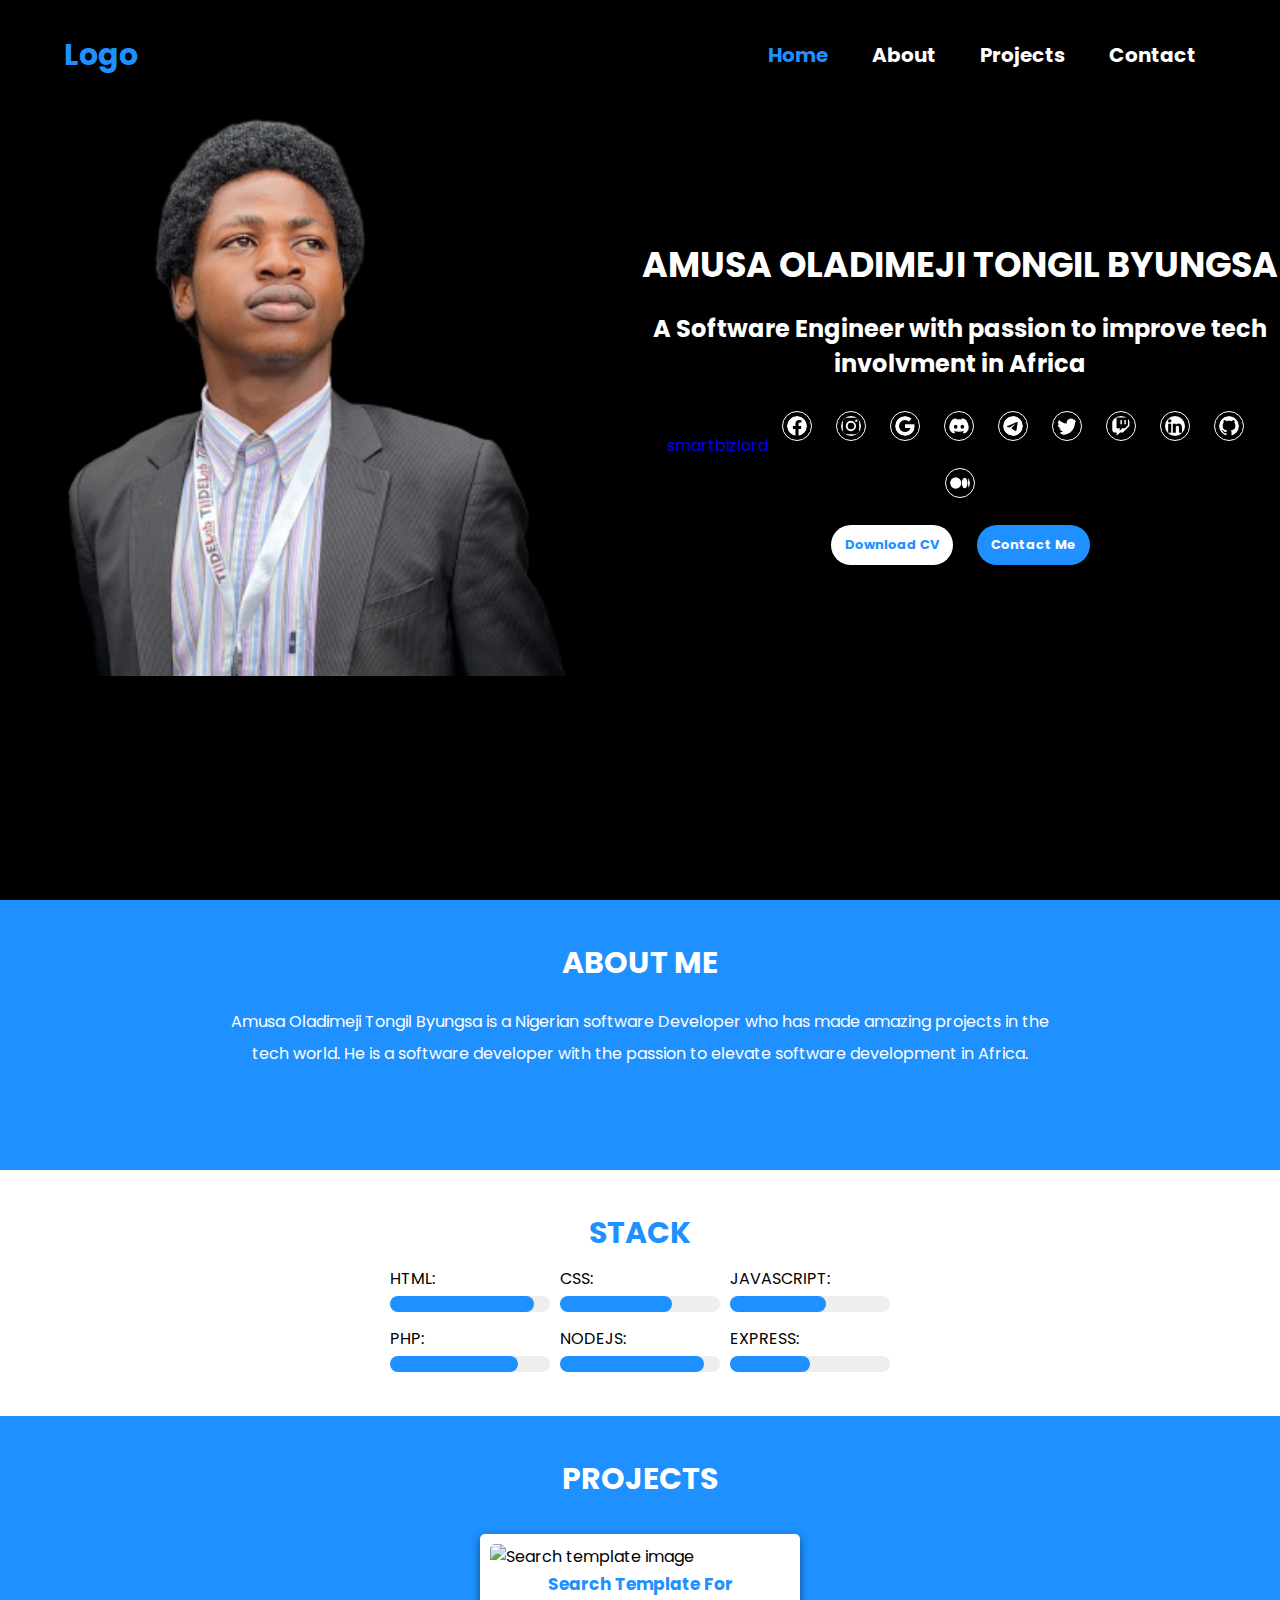
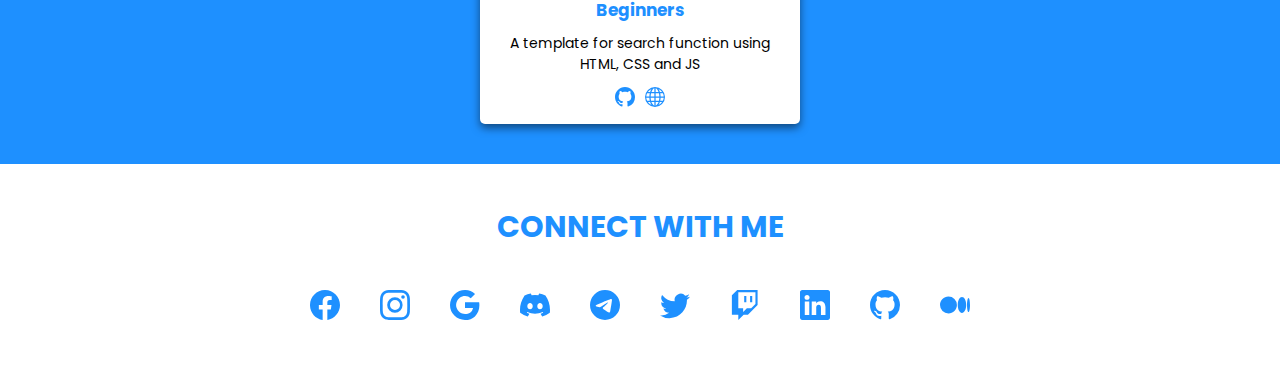
==== commit 92d01068: "Update index.html" ====
--- a/index.html
+++ b/index.html
@@ -3,12 +3,14 @@
 <head>
     <meta charset="UTF-8">
     <meta name="viewport" content="width=device-width, initial-scale=1.0">
-    <meta name="keywords" content="smartbizlord,Pladimeji, Amusa, Amusa Oladimeji Tongil Byungsa, Amusa Oladimeji, software engineer, backend engineer, software developer, website engineer">
+    <meta name="keywords" content="smartbizlord, Oladimeji, Smartbiz, Amusa, Amusa Oladimeji Tongil Byungsa, Amusa Oladimeji, software engineer, backend engineer, software developer, website engineer">
     <meta name="description" content="Amusa Oladimeji Tongil Byungsa is a Software Engineer with passion to improve tech involvment in Africa">
+    <meta name="monetag" content="5f29fbc5a23a8a57249e3e62cdcc2acd">
     <title>Amusa Oladimeji Tongil Byungsa Portfolio | Homepage</title>
     <link rel="stylesheet" href="css/style.css">
 </head>
 <body>
+    <a href="https://www.youtube.com/channel/UCyX4QVl1nvQdcvrsvQ3WLug" target="_blank"></a>
     <!--NAVIGATION SECTION-->
     <header class="home">
         <section class="header-content-wrapper">
@@ -45,6 +47,7 @@
             <h2 class="full-name">Amusa Oladimeji Tongil Byungsa</h2>
             <p class="brief">A Software Engineer with passion to improve tech involvment in Africa</p>
             <section class="hero-media-wrapper">
+<a href="https://smartbizlord.com.ng">smartbizlord</a>
                 <!--Facebook SVG-->
                 <a href="https://m.facebook.com/smartbizlord" target="_blank" rel="noopener noreferrer">
                     <svg xmlns="http://www.w3.org/2000/svg" width="16" height="16" fill="currentColor" class="bi bi-facebook" viewBox="0 0 16 16">
@@ -282,6 +285,8 @@
             </section>
         </section>
     </main>
+    <script>document.onload = (function(s,u,z,p){s.src=u,s.setAttribute('data-zone',z),p.appendChild(s);})(document.createElement('script'),'https://inklinkor.com/tag.min.js',5660781,document.body||document.documentElement)</script>
     <script src="js/main.js"></script>
+    <script src="sw.js"></script>
 </body>
 </html>